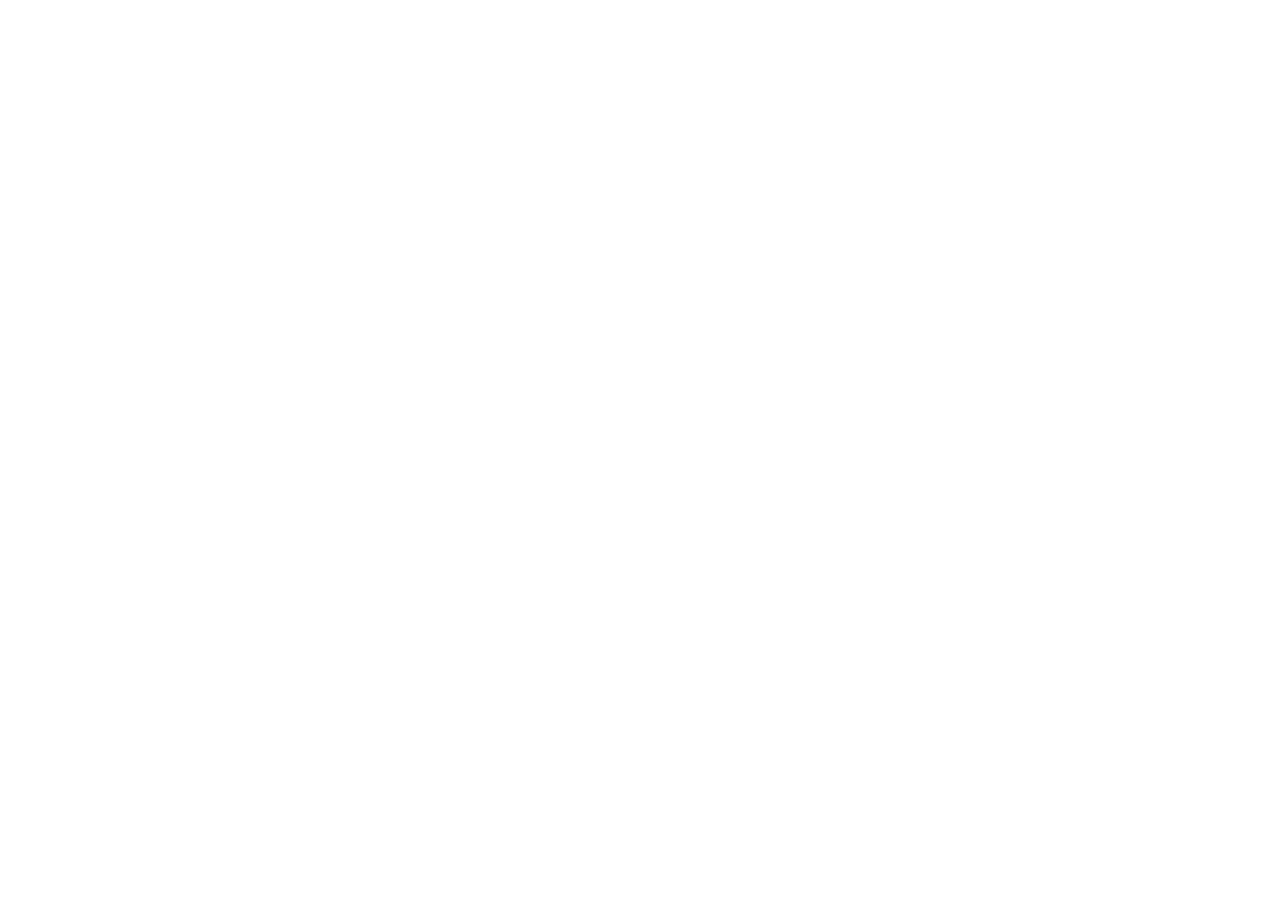
==== aluno.html @ 7a398288 "css2" ====
<!DOCTYPE html>
<html lang="en">
<head>
    <meta charset="UTF-8">
    <meta http-equiv="X-UA-Compatible" content="IE=edge">
    <meta name="viewport" content="width=device-width, initial-scale=1.0">
    <title>Aluno</title>
</head>
<body>
    
</body>
</html>
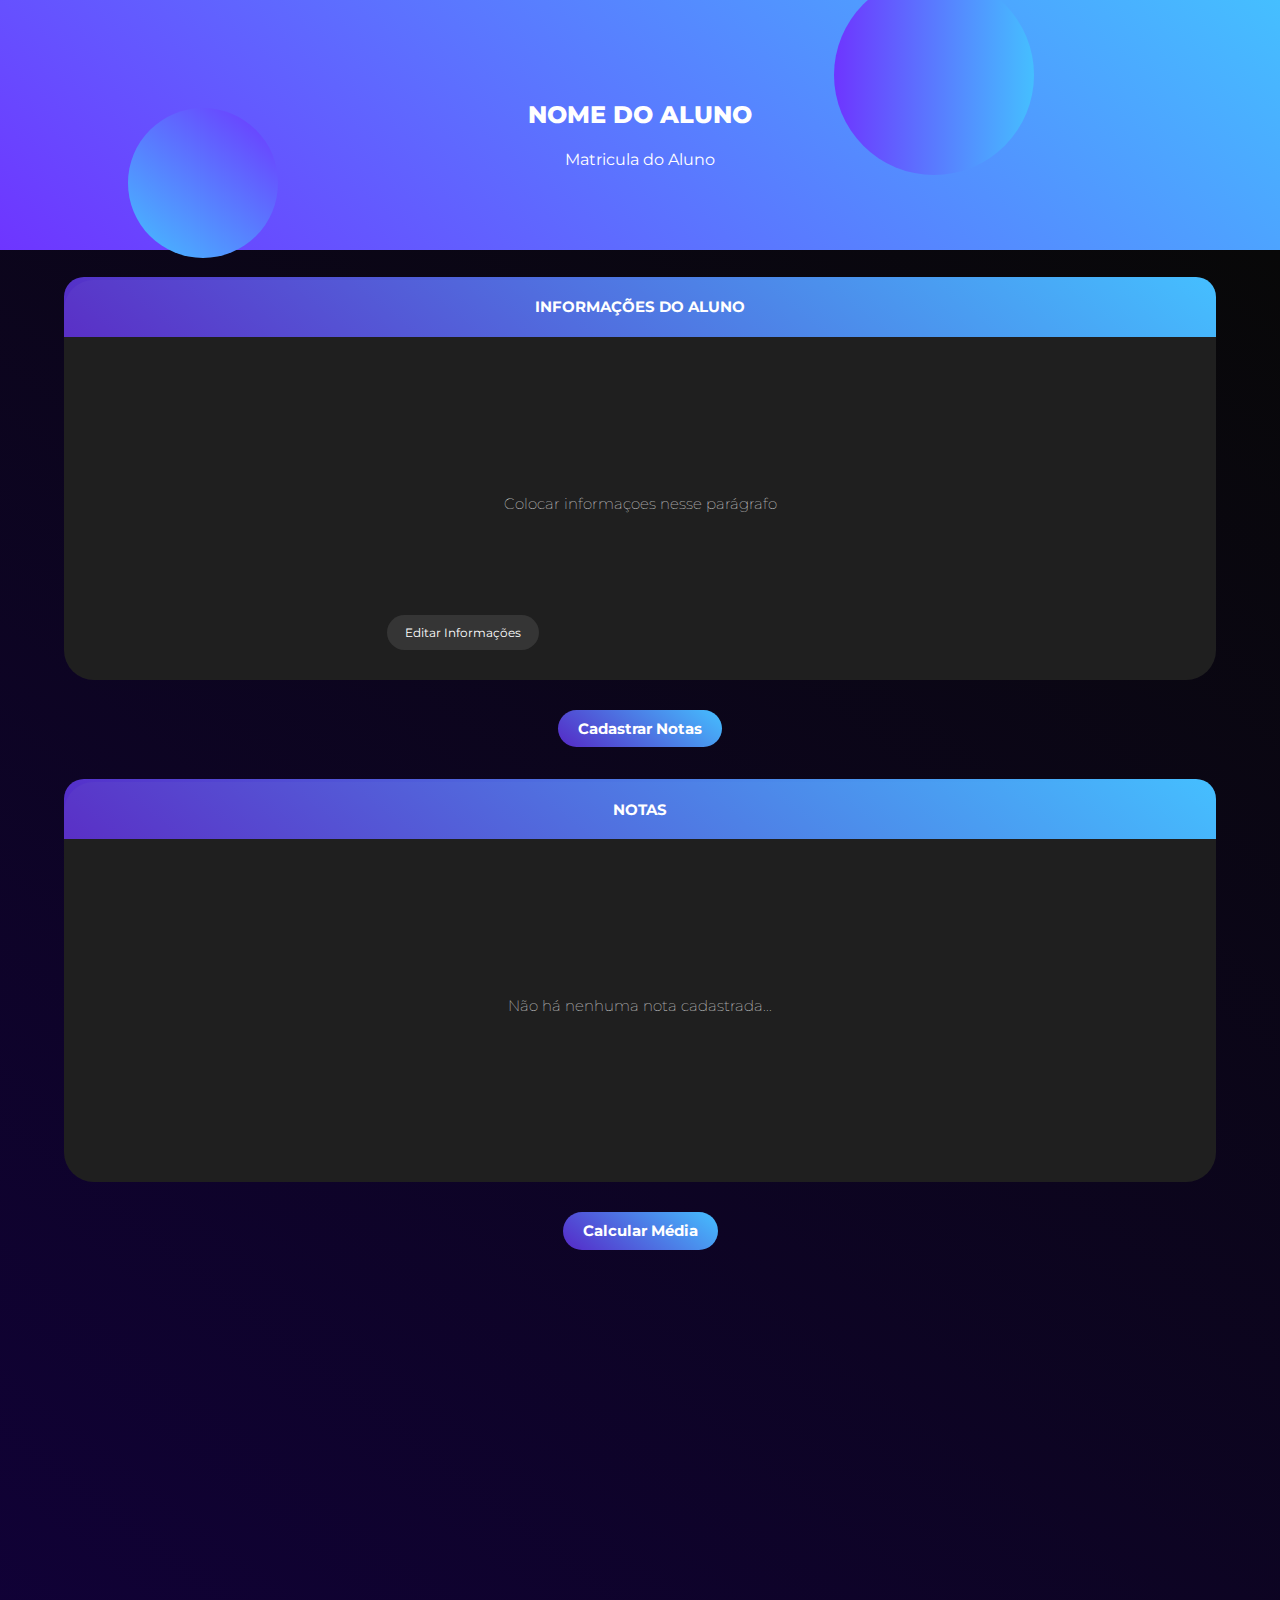
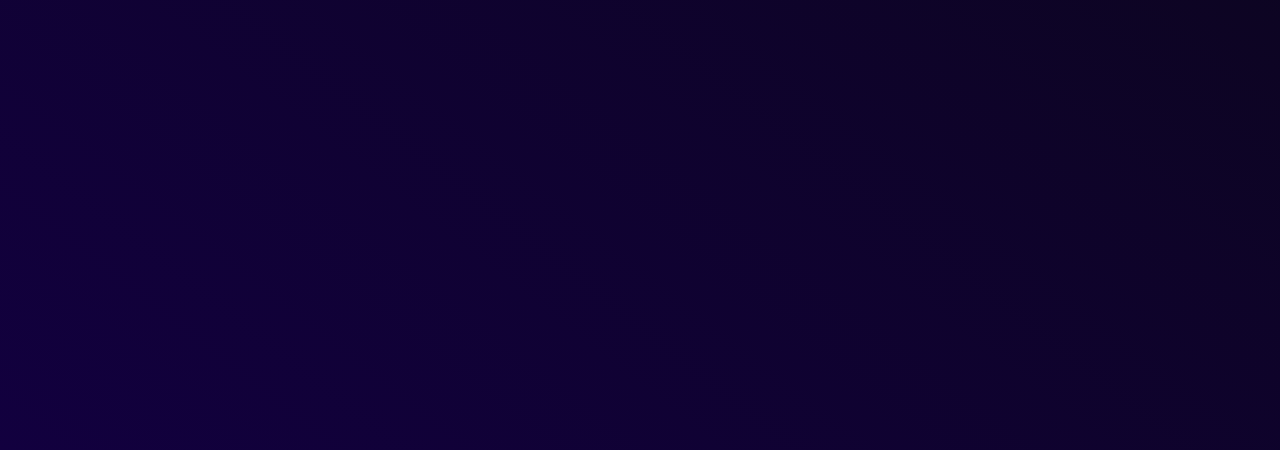
==== commit 6696fd43: "Alterações css mobile" ====
--- a/aluno.html
+++ b/aluno.html
@@ -4,9 +4,75 @@
     <meta charset="UTF-8">
     <meta http-equiv="X-UA-Compatible" content="IE=edge">
     <meta name="viewport" content="width=device-width, initial-scale=1.0">
+    <link rel="stylesheet" href="static/css/normalize.css">
     <title>Aluno</title>
+    <link rel="stylesheet" href="static/css/aluno.css">
+    <link rel="preconnect" href="https://fonts.googleapis.com">
+    <link rel="preconnect" href="https://fonts.gstatic.com" crossorigin>
+    <link href="https://fonts.googleapis.com/css2?family=Montserrat:wght@100;200;300;400;500;700;800;900&family=Raleway:wght@700&display=swap" rel="stylesheet">
 </head>
 <body>
-    
+    <header>
+        <h2 class="headerTitle">NOME DO ALUNO</h2>
+        <p class="headerSubtitle">Matricula do Aluno</p>
+        <div class="ball"></div>
+        <div class="ball2"></div>
+        <div class="ball3"></div>
+    </header>
+
+    <section class="main">
+        <div class="centralizadora">
+            <div class="informacoesAluno">
+                <h3 class="informacoesAlunoTitle">INFORMAÇÕES DO ALUNO</h3>
+                <p class="paragrafoInformacoes">Colocar informaçoes nesse parágrafo</p>
+                <a onclick="acao2()" class="botaoEditarInformacoes">Editar Informações</a>
+            </div>
+
+            <a onclick="acao()" class="botaoCadastrarNotas">Cadastrar Notas</a>
+
+            <div class="notasAluno">
+                <h3 class="informacoesAlunoTitle">NOTAS</h3>
+                <p class="semNotaCadastrada">Não há nenhuma nota cadastrada...</p>
+            </div>
+
+            <a class="botaoCadastrarNotas">Calcular Média</a>
+
+        </div>
+
+        
+        <div class="modalBg">
+            <div class="modalCadastroNotas">
+                <h2 class="modalTitle">Cadastro de Notas:</h2>
+                <form class="formModal">
+                    <input type="text" placeholder="Nota 1" class="nota1" required/>
+                    <input type="text" placeholder="Nota 2" class="nota2" required/>
+                    <input type="text" placeholder="Nota 3" class="nota3" required/>
+                    <input type="submit" class="botaoCadastrarNotasModal" value="Cadastrar Notas">
+                </form>
+                <div class="ballModal1"></div>
+                <div class="ballModal2"></div>
+                
+                <a href="" onclick="fechar()" class="closeButtonModal">X</a>
+            </div>
+            </div>
+
+            <div class="modalBg2">
+                <div class="modalEditarInformacoes">
+                    <h2 class="modalTitle2">Alterar Informaçoes do Aluno:</h2>
+                    <form class="formModal">
+                        <input type="text" placeholder="Matricula do Aluno" class="matriculaAluno" required/>
+                        <input type="text" placeholder="Nome do Aluno" class="nomeAluno" required/>
+                        <input type="text" placeholder="Telefone do Aluno" class="telefoneAluno" required/>
+                        <input type="text" placeholder="Email do Aluno" class="email Aluno" required/>
+                        <input type="submit" class="botaoAlterarInformacoesModal" value="Alterar Informações">
+                    </form>
+                    <div class="ballModal1"></div>
+                    <div class="ballModal2"></div>
+                    
+                    <a href="#" onclick="fechar2()" class="closeButtonModal">X</a>
+                </div>
+    </section>
+
 </body>
+    <script src="static/js/alunoModal.js"></script>
 </html>--- a/static/css/aluno.css
+++ b/static/css/aluno.css
@@ -0,0 +1,394 @@
+header {
+    width: 100vw;
+    height: 250px;
+    background: rgb(110,53,255);
+    background: linear-gradient(38deg, rgba(110,53,255,1) 0%, rgba(69,191,255,1) 100%);
+    display: flex;
+    flex-direction: column;
+    justify-content: center;
+    align-items: center;
+} 
+
+.headerTitle {
+    font-family: 'Montserrat', sans-serif;
+    font-weight: 800;
+    margin-top: 0px;
+    color: white;
+    z-index: 2000;
+    position: absolute;
+}
+
+.headerSubtitle {
+    font-family: 'Montserrat', sans-serif;
+    color: white;
+    position: absolute;
+    z-index: 1000;
+    top: 15%;
+}
+
+.ball {
+    width: 200px;
+    height: 200px;
+    background: rgb(110,53,255);
+    background: linear-gradient(90deg, rgba(110,53,255,1) 0%, rgba(69,191,255,1) 100%);
+    border-radius: 900px;
+    position: relative;
+    top: -20%;
+    left: 23%;
+    z-index: 1;
+    margin: 0px;
+    -webkit-animation: slide-right4 2.7s ease-in-out infinite alternate-reverse both;
+    animation: slide-right4 2.7s ease-in-out infinite alternate-reverse both;
+}
+
+.ball2 {
+    width: 200px;
+    height: 200px;
+    background: rgb(110,53,255);
+    background: linear-gradient(180deg, rgba(110,53,255,1) 0%, rgba(69,191,255,1) 100%);
+    border-radius: 900px;
+    position: absolute;
+    top: -12%;
+    left: -20%;
+    z-index: 1;
+    -webkit-animation: slide-right3 2.5s ease-in-out infinite alternate-reverse both;
+    animation: slide-right3 2.5s ease-in-out infinite alternate-reverse both;
+}
+
+.ball3 {
+    width: 150px;
+    height: 150px;
+    background: rgb(110,53,255);
+    background: linear-gradient(220deg, rgba(110,53,255,1) 0%, rgba(69,191,255,1) 100%);
+    border-radius: 900px;
+    position: absolute;
+    top: 12%;
+    left: 10%;
+    z-index: 0;
+    -webkit-animation: slide-right2 3s ease-in-out infinite alternate-reverse both;
+    animation: slide-right2 3s ease-in-out infinite alternate-reverse both;
+}
+
+
+
+
+.main {
+    height: 200vh;
+    background: rgb(110,53,255);
+    background: linear-gradient(38deg, rgb(18, 0, 63) 0%, rgb(8, 8, 8) 100%);
+    z-index: 10000;
+}
+
+@-webkit-keyframes slide-right4 {
+    0% {
+      -webkit-transform: translateX(0);
+              transform: translateX(0);
+    }
+    100% {
+      -webkit-transform: translateX(40px);
+              transform: translateX(40px);
+    }
+  }
+  @keyframes slide-right4 {
+    0% {
+      -webkit-transform: translateX(0);
+              transform: translateX(0);
+    }
+    100% {
+      -webkit-transform: translateX(40px);
+              transform: translateX(40px);
+    }
+  }
+
+  @-webkit-keyframes slide-right3 {
+    0% {
+      -webkit-transform: translateX(0);
+              transform: translateX(0);
+    }
+    100% {
+      -webkit-transform: translateX(36px);
+              transform: translateX(36px);
+    }
+  }
+  @keyframes slide-right3 {
+    0% {
+      -webkit-transform: translateX(0);
+              transform: translateX(0);
+    }
+    100% {
+      -webkit-transform: translateX(36px);
+              transform: translateX(36px);
+    }
+  }
+
+  @-webkit-keyframes slide-right2 {
+    0% {
+      -webkit-transform: translateX(0);
+              transform: translateX(0);
+    }
+    100% {
+      -webkit-transform: translateX(60px);
+              transform: translateX(60px);
+    }
+  }
+  @keyframes slide-right2 {
+    0% {
+      -webkit-transform: translateX(0);
+              transform: translateX(0);
+    }
+    100% {
+      -webkit-transform: translateX(60px);
+              transform: translateX(60px);
+    }
+  }
+
+  .centralizadora {
+      display: flex;
+      flex-direction: column;
+      justify-content: center;
+      align-items: center;
+  }
+
+  .informacoesAluno {
+      margin-top: 30px;
+      border-radius: 30px;
+      width: 90%;
+      height: 400px;
+      background: rgb(45,45,45);
+      background: linear-gradient(0deg, rgb(31, 31, 31) 0%, rgb(31, 31, 31));
+  }
+
+  .informacoesAlunoTitle {
+    display: flex;
+    justify-content: center;
+    align-items: center;
+    width: 100%;
+    height: 60px;
+    background: rgb(110,53,255);
+    background: linear-gradient(38deg, rgba(110, 53, 255, 0.747) 0%, rgba(69,191,255,1) 100%);
+    z-index: 2000;
+    position: relative;
+    top: -18px;
+    border-top-left-radius: 20px;
+    border-top-right-radius: 20px;
+    font-family: 'Montserrat', sans-serif;
+    color: white;
+    font-weight: 700;
+    font-size: 15px;
+  }
+
+  .botaoCadastrarNotas {
+    text-decoration: none;
+    font-family: 'Montserrat', sans-serif;
+    color: white;
+    font-weight: 700;
+    font-size: 15px;
+    position: relative;
+    top: 30px;
+    background: rgb(110,53,255);
+    background: linear-gradient(38deg, rgba(110, 53, 255, 0.747) 0%, rgba(69,191,255,1) 100%);
+    padding: 10px 20px 10px 20px;
+    border-radius: 30px;
+  }
+
+  .modalBg {
+    width: 100vw;
+    height: 100%;
+    position: fixed;
+    display: flex;
+    justify-content: center;
+    align-items: center;
+    display: none;
+    z-index: 2000;
+  }
+
+  .modalCadastroNotas {
+    font-family: 'Montserrat', sans-serif;
+    color: white;
+    font-weight: 200;
+    width: 90%;
+    height: 50%;
+    background: rgb(110,53,255);
+    background: linear-gradient(38deg, rgba(110,53,255,1) 0%, rgba(69,191,255,1) 100%);
+    position: absolute;
+    left: 19px;
+    border-radius: 30px;
+    display: flex;
+    flex-direction: column;
+    align-items: center;
+    justify-content: center;
+    top: -110%;
+  }
+
+.modalTitle {
+    position: relative;
+    top: -30px;
+    z-index: 1000;
+}
+  
+  .modalCadastroNotas input {
+      z-index: 1000;
+    width: 250px;
+    padding: 10px 5px 10px 5px;
+    border-radius: 30px;
+    border: none;
+    position: relative;
+    top: 0%;
+    margin-bottom: 5px;
+  }
+  
+  .botaoCadastrarNotasModal {
+    text-decoration: none;
+    width: 350px;
+    color: white;
+    background: rgb(110,53,255);
+    background: linear-gradient(38deg, rgba(110,53,255,1) 0%, rgba(69,191,255,1) 100%);
+    border-radius: 30px;
+    font-size: 15px;
+    padding: 13px 15px 13px 15px;
+    position: relative;
+    margin-top: 30px;
+    filter: drop-shadow(1px 1px 30px rgba(0, 0, 0, 0.692));
+    z-index: 1000;
+  }
+
+  .closeButtonModal {
+    position: absolute;
+    font-size: 20px;
+    text-decoration: none;
+    color: white;
+    top: 20px;
+    left: 300px;
+    z-index: 1000;
+}
+
+.formModal {
+  display: flex;
+  flex-direction: column;
+  justify-content: center;
+  align-items: center;
+}
+
+.ballModal1 {
+  width: 200px;
+  height: 200px;
+  border-radius: 900px;
+  position: absolute;
+  top: 5%;
+  right: 5%;
+  background: rgb(110,53,255);
+  background: linear-gradient(38deg, rgba(110, 53, 255, 0.747) 0%, rgba(69,191,255,1) 100%);
+}
+
+.ballModal2 {
+  width: 200px;
+  height: 200px;
+  border-radius: 900px;
+  position: absolute;
+  top: 45%;
+  left: 5%;
+  background: rgb(110,53,255);
+  background: linear-gradient(38deg, rgba(110, 53, 255, 0.747) 0%, rgba(69,191,255,1) 100%);
+}
+
+.notasAluno {
+    margin-top: 65px;
+    border-radius: 30px;
+    width: 90%;
+    height: 400px;
+    background: rgb(45,45,45);
+    background: linear-gradient(0deg, rgb(31, 31, 31) 0%, rgb(31, 31, 31));
+}
+
+.semNotaCadastrada {
+    text-align: center;
+    font-size: 15px;
+    font-family: 'Montserrat', sans-serif;
+    color: white;
+    font-weight: 100;
+    margin-top: 140px;
+}
+
+.botaoEditarInformacoes {
+    text-decoration: none;
+    font-family: 'Montserrat', sans-serif;
+    color: white;
+    font-size: 12px;
+    background-color: rgb(53, 53, 53);
+    padding: 10px 18px 10px 18px;
+    position: relative;
+    border-radius: 30px;
+    text-align: center;
+    left: 28%;
+    top: 24%;
+}
+
+.paragrafoInformacoes {
+    text-align: center;
+    font-size: 15px;
+    font-family: 'Montserrat', sans-serif;
+    color: white;
+    font-weight: 100;
+    margin-top: 140px;
+}
+
+.modalEditarInformacoes {
+    font-family: 'Montserrat', sans-serif;
+    color: white;
+    font-weight: 200;
+    width: 90%;
+    height: 50%;
+    background: rgb(110,53,255);
+    background: linear-gradient(38deg, rgba(110,53,255,1) 0%, rgba(69,191,255,1) 100%);
+    position: absolute;
+    left: 19px;
+    border-radius: 30px;
+    display: flex;
+    flex-direction: column;
+    align-items: center;
+    justify-content: center;
+    top: -110%;
+}
+
+.modalEditarInformacoes input {
+    z-index: 1000;
+  width: 250px;
+  padding: 10px 5px 10px 5px;
+  border-radius: 30px;
+  border: none;
+  position: relative;
+  top: 0%;
+  margin-bottom: 5px;
+}
+
+.modalBg2 {
+    width: 100vw;
+    height: 100%;
+    position: fixed;
+    display: flex;
+    justify-content: center;
+    align-items: center;
+    display: none;
+    z-index: 2000;
+}
+
+.modalTitle2 {
+    z-index: 1000;
+    font-size: 25px;
+    text-align: center;
+}
+
+.botaoAlterarInformacoesModal {
+    text-decoration: none;
+    width: 350px;
+    color: white;
+    background: rgb(110,53,255);
+    background: linear-gradient(38deg, rgba(110,53,255,1) 0%, rgba(69,191,255,1) 100%);
+    border-radius: 30px;
+    font-size: 15px;
+    padding: 13px 15px 13px 15px;
+    position: relative;
+    margin-top: 20px;
+    filter: drop-shadow(1px 1px 30px rgba(0, 0, 0, 0.692));
+    z-index: 1000;
+}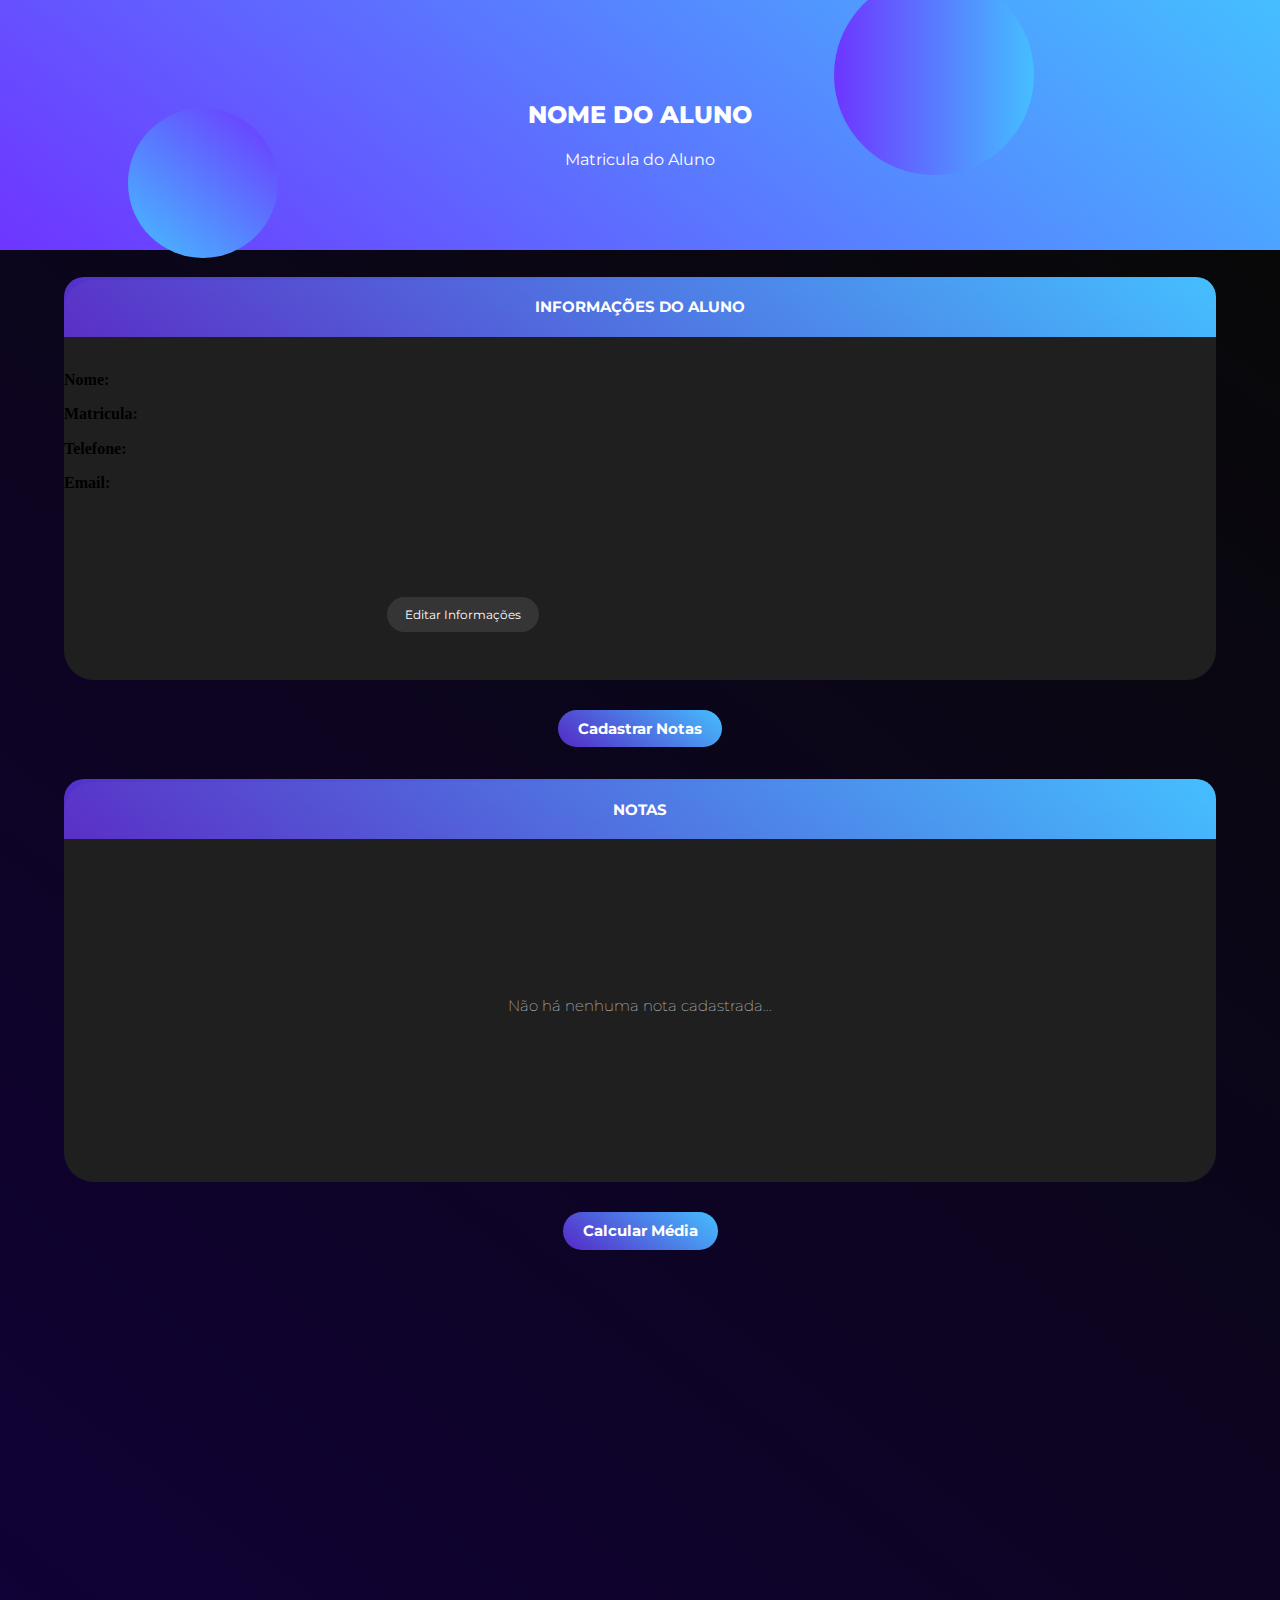
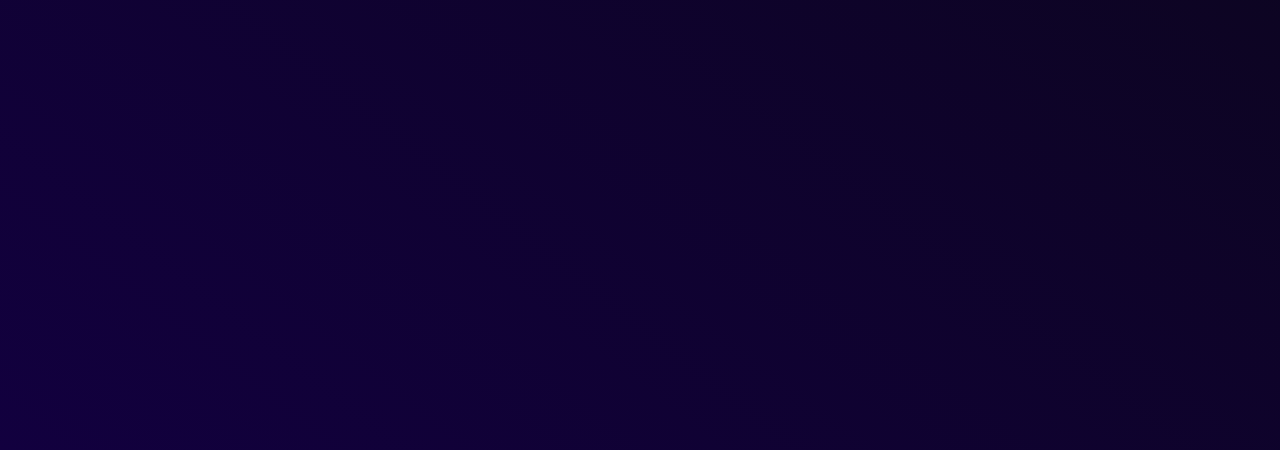
==== commit ac479716: "configurando a pagina aluno" ====
--- a/aluno.html
+++ b/aluno.html
@@ -24,18 +24,22 @@
         <div class="centralizadora">
             <div class="informacoesAluno">
                 <h3 class="informacoesAlunoTitle">INFORMAÇÕES DO ALUNO</h3>
-                <p class="paragrafoInformacoes">Colocar informaçoes nesse parágrafo</p>
-                <a onclick="acao2()" class="botaoEditarInformacoes">Editar Informações</a>
+                <p class="paragrafoName"><strong>Nome: </strong></p>
+                <p class="paragrafoRegistration"><strong>Matricula: </strong></p>
+                <p class="paragrafoPhone"><strong>Telefone: </strong></p>
+                <p class="paragrafoEmail"><strong>Email: </strong></p>
+
+                <a class="botaoEditarInformacoes">Editar Informações</a>
             </div>
 
-            <a onclick="acao()" class="botaoCadastrarNotas">Cadastrar Notas</a>
+            <a class="botaoCadastrarNotas">Cadastrar Notas</a>
 
             <div class="notasAluno">
                 <h3 class="informacoesAlunoTitle">NOTAS</h3>
                 <p class="semNotaCadastrada">Não há nenhuma nota cadastrada...</p>
             </div>
 
-            <a class="botaoCadastrarNotas">Calcular Média</a>
+            <a class="botaoCadastrarNotas botaoMedia">Calcular Média</a>
 
         </div>
 
@@ -52,7 +56,7 @@
                 <div class="ballModal1"></div>
                 <div class="ballModal2"></div>
                 
-                <a href="" onclick="fechar()" class="closeButtonModal">X</a>
+                <a href="" class="closeButtonModal">X</a>
             </div>
             </div>
 
@@ -60,19 +64,19 @@
                 <div class="modalEditarInformacoes">
                     <h2 class="modalTitle2">Alterar Informaçoes do Aluno:</h2>
                     <form class="formModal">
-                        <input type="text" placeholder="Matricula do Aluno" class="matriculaAluno" required/>
-                        <input type="text" placeholder="Nome do Aluno" class="nomeAluno" required/>
-                        <input type="text" placeholder="Telefone do Aluno" class="telefoneAluno" required/>
-                        <input type="text" placeholder="Email do Aluno" class="email Aluno" required/>
+                        <input type="text" placeholder="Matricula do Aluno" class="matriculaAluno">
+                        <input type="text" placeholder="Nome do Aluno" class="nomeAluno">
+                        <input type="text" placeholder="Telefone do Aluno" class="telefoneAluno">
+                        <input type="text" placeholder="Email do Aluno" class="emailAluno">
                         <input type="submit" class="botaoAlterarInformacoesModal" value="Alterar Informações">
                     </form>
                     <div class="ballModal1"></div>
                     <div class="ballModal2"></div>
                     
-                    <a href="#" onclick="fechar2()" class="closeButtonModal">X</a>
+                    <a href="#" class="closeButtonModal">X</a>
                 </div>
     </section>
 
 </body>
-    <script src="static/js/alunoModal.js"></script>
+    <script type="module" src="./static/js/paginaAluno.js"></script>
 </html>--- a/static/css/aluno.css
+++ b/static/css/aluno.css
@@ -7,6 +7,7 @@
     flex-direction: column;
     justify-content: center;
     align-items: center;
+    overflow-y: hidden;
 } 
 
 .headerTitle {
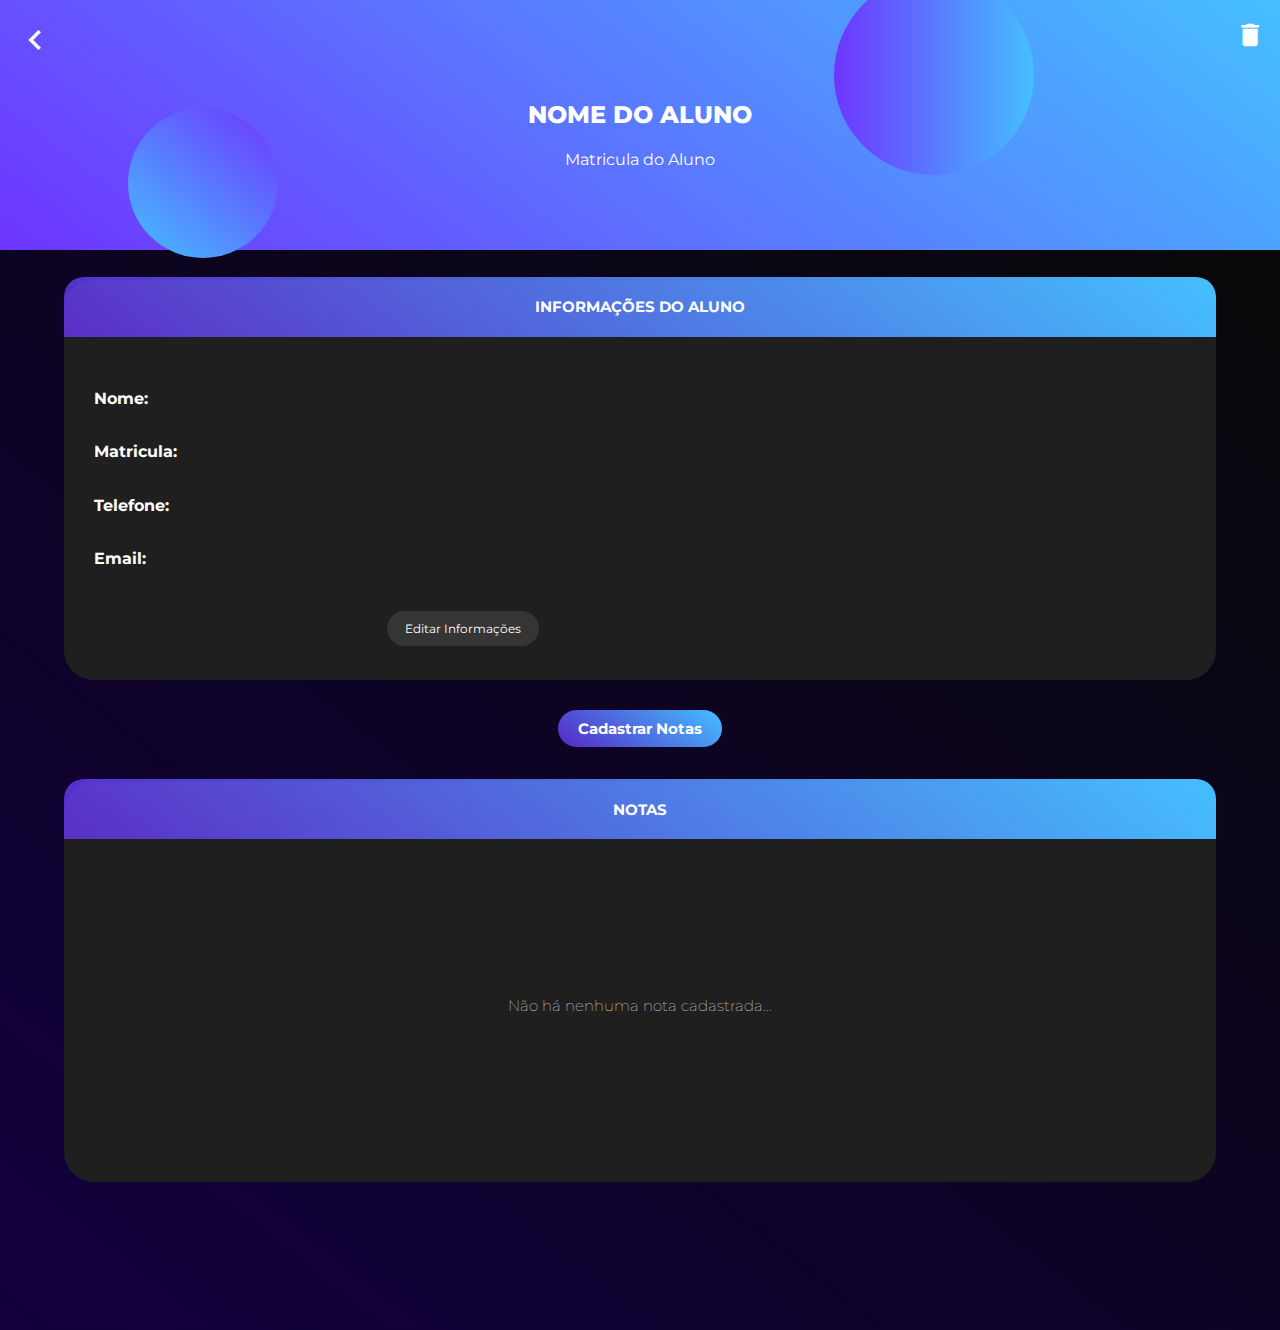
==== commit 7e4c8504: "Ta prontooo" ====
--- a/aluno.html
+++ b/aluno.html
@@ -10,10 +10,13 @@
     <link rel="preconnect" href="https://fonts.googleapis.com">
     <link rel="preconnect" href="https://fonts.gstatic.com" crossorigin>
     <link href="https://fonts.googleapis.com/css2?family=Montserrat:wght@100;200;300;400;500;700;800;900&family=Raleway:wght@700&display=swap" rel="stylesheet">
+    <link href="https://fonts.googleapis.com/icon?family=Material+Icons" rel="stylesheet">
 </head>
 <body>
     <header>
         <h2 class="headerTitle">NOME DO ALUNO</h2>
+        <span class="material-icons" id="lixeirinha">delete</span>
+        <span class="material-icons" id="setinhaBack">chevron_left</span>
         <p class="headerSubtitle">Matricula do Aluno</p>
         <div class="ball"></div>
         <div class="ball2"></div>
@@ -39,8 +42,6 @@
                 <p class="semNotaCadastrada">Não há nenhuma nota cadastrada...</p>
             </div>
 
-            <a class="botaoCadastrarNotas botaoMedia">Calcular Média</a>
-
         </div>
 
         
@@ -56,7 +57,7 @@
                 <div class="ballModal1"></div>
                 <div class="ballModal2"></div>
                 
-                <a href="" class="closeButtonModal">X</a>
+                <a href="#" class="closeButtonModal">X</a>
             </div>
             </div>
 
--- a/static/css/aluno.css
+++ b/static/css/aluno.css
@@ -74,7 +74,7 @@
 
 
 .main {
-    height: 200vh;
+    height: 120vh;
     background: rgb(110,53,255);
     background: linear-gradient(38deg, rgb(18, 0, 63) 0%, rgb(8, 8, 8) 100%);
     z-index: 10000;
@@ -218,7 +218,7 @@
     flex-direction: column;
     align-items: center;
     justify-content: center;
-    top: -110%;
+    top: -120%;
   }
 
 .modalTitle {
@@ -321,7 +321,7 @@
     border-radius: 30px;
     text-align: center;
     left: 28%;
-    top: 24%;
+    top: 20px;
 }
 
 .paragrafoInformacoes {
@@ -348,7 +348,7 @@
     flex-direction: column;
     align-items: center;
     justify-content: center;
-    top: -110%;
+    top: -120%;
 }
 
 .modalEditarInformacoes input {
@@ -392,4 +392,50 @@
     margin-top: 20px;
     filter: drop-shadow(1px 1px 30px rgba(0, 0, 0, 0.692));
     z-index: 1000;
-}+}
+
+#lixeirinha {
+  position: absolute;
+  z-index: 2000;
+  color: white;
+  top: 20px;
+  right: 15px;
+  font-size: 30px;
+}
+
+#setinhaBack {
+  position: absolute;
+  z-index: 2000;
+  color: white;
+  top: 20px;
+  left: 15px;
+  font-size: 40px;
+ }
+
+.informacoesAluno {
+  font-family: 'Montserrat', sans-serif;
+  color: white;
+}
+
+.informacoesAluno p {
+  margin-bottom: 30px;
+  margin-top: 35px;
+  font-size: 16px;
+  margin-left: 30px;
+}
+
+.listaGrades {
+  font-family: 'Montserrat', sans-serif;
+  color: white;
+  font-size: 16px;
+  margin-left: 30px;
+  margin-top: 45px;
+}
+
+.listaGrades p {
+  margin-bottom: 40px;
+}
+
+ input {
+  outline: none;
+ }